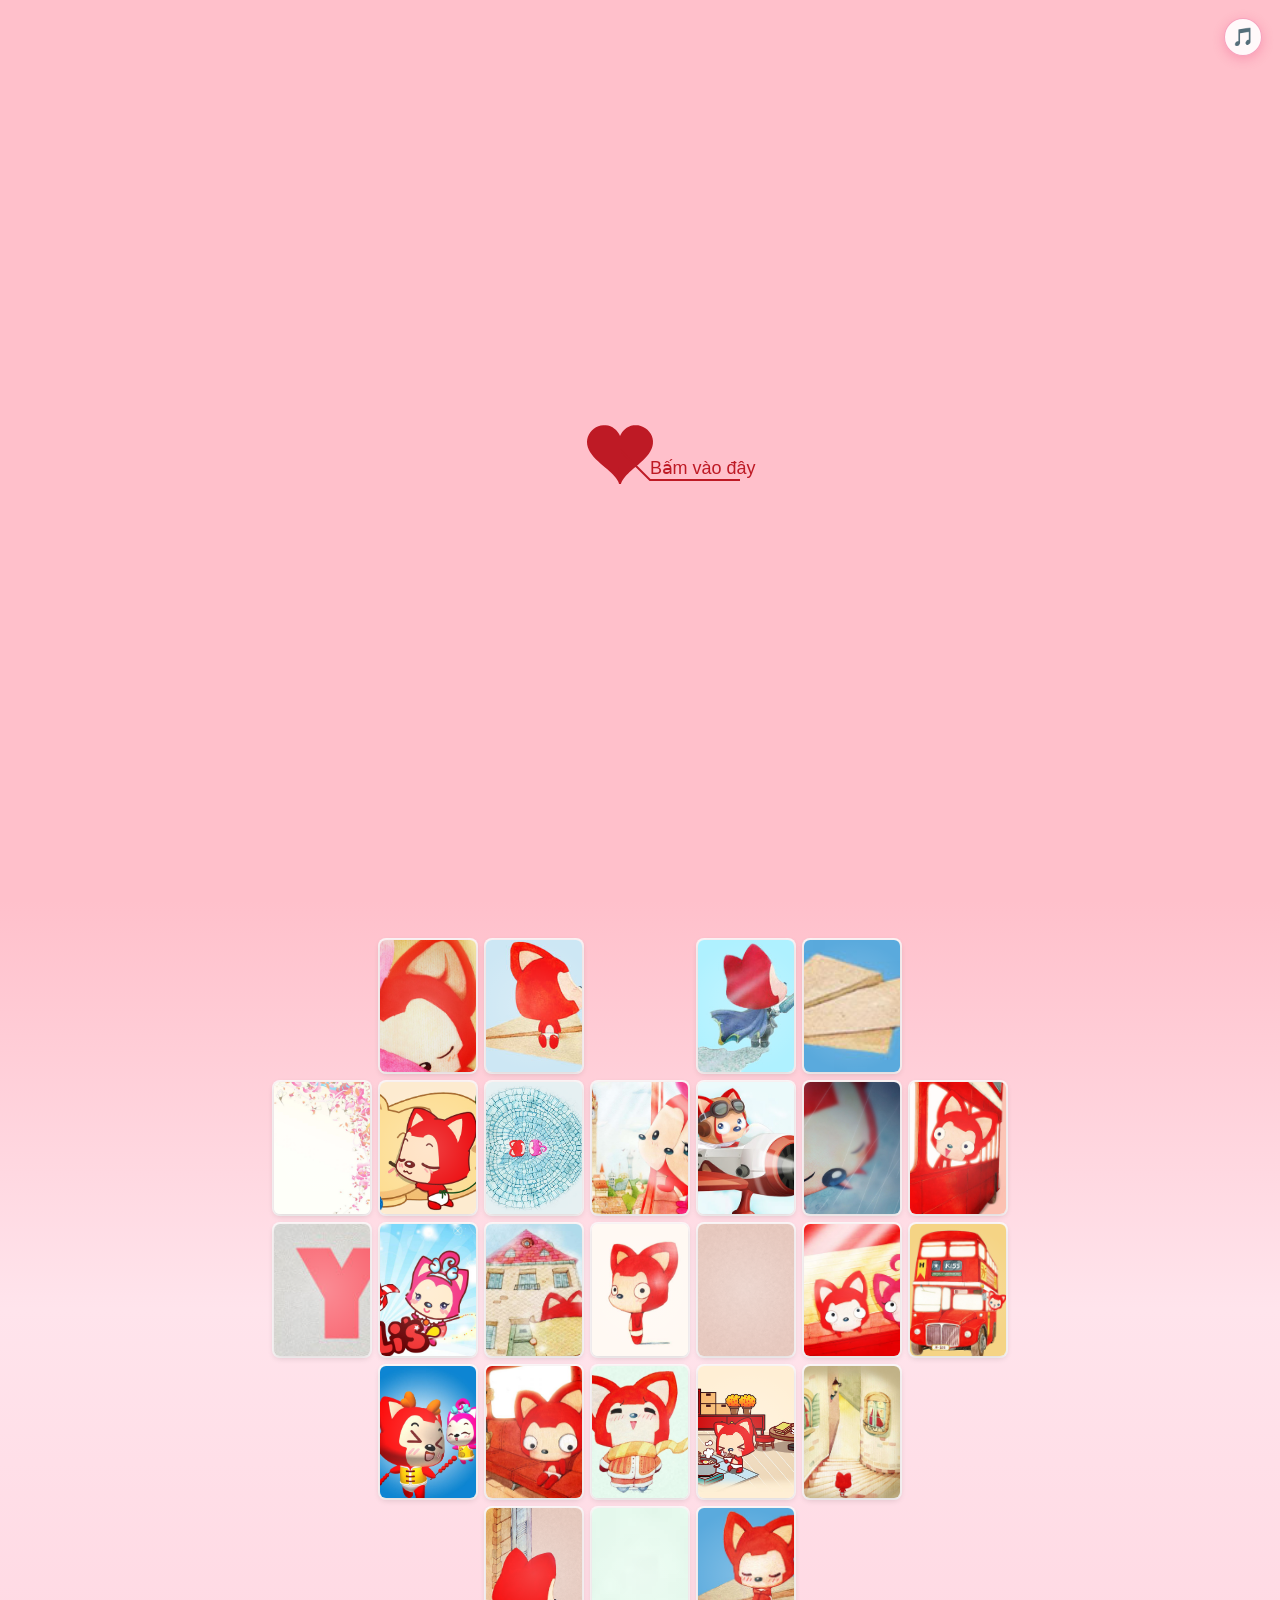
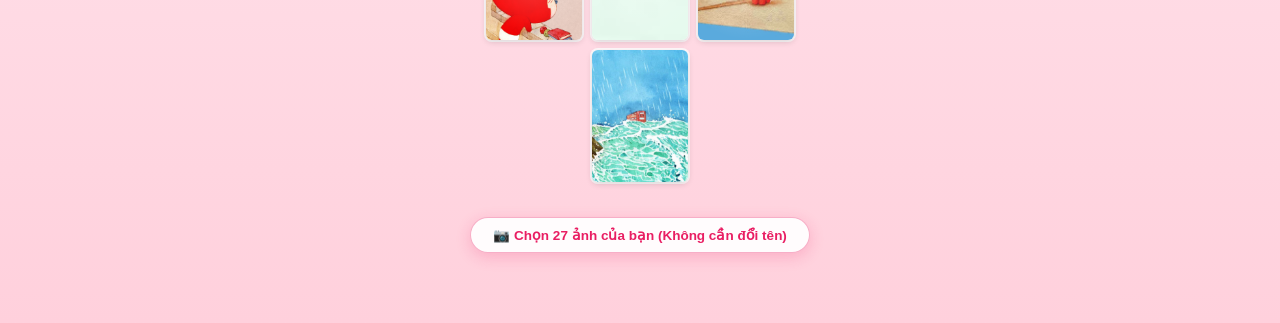
==== Web/003/index.html @ 0635eec7 "Website Tình Yêu & Kỷ Niệm ❤️" ====
<!DOCTYPE html>
<html>

<head>
    <meta http-equiv="Content-Type" content="text/html; charset=UTF-8">
    <title>Bức Thư Tình</title>
    <link rel="icon" type="image/x-icon" href="https://i.loli.net/2021/06/03/lFg2V4WUcmkB98G.png">
    <meta name="language" content="vi">
    <meta name="title" content="Bức Thư Tình">
    <meta name="describe" content="Một bức thư tình ngọt ngào gửi gắm đến người con gái anh yêu">
    <meta name="viewport"
        content="width=device-width, initial-scale=1.0, maximum-scale=1.0, user-scalable=no, viewport-fit=cover">
    <meta name="apple-mobile-web-app-capable" content="yes">
    <meta name="apple-mobile-web-app-status-bar-style" content="black-translucent">
    <meta name="theme-color" content="#ffc0cb">
    <link type="text/css" rel="stylesheet" href="./Love_files/default.css">
    <script type="text/javascript" src="./Love_files/jquery.min.js"></script>
    <script type="text/javascript" src="./Love_files/jscex.min.js"></script>
    <script type="text/javascript" src="./Love_files/jscex-parser.js"></script>
    <script type="text/javascript" src="./Love_files/jscex-jit.js"></script>
    <script type="text/javascript" src="./Love_files/jscex-builderbase.min.js"></script>
    <script type="text/javascript" src="./Love_files/jscex-async.min.js"></script>
    <script type="text/javascript" src="./Love_files/jscex-async-powerpack.min.js"></script>
    <script type="text/javascript" src="./Love_files/functions.js" charset="utf-8"></script>
    <script type="text/javascript" src="./Love_files/love.js" charset="utf-8"></script>

</head>

<body>
    <!-- NÚT BẬT / TẮT NHẠC NỔI GÓC PHẢI -->
    <div id="music-btn" class="music-btn" title="Bật / Tắt Nhạc">
        <span class="music-icon">🎵</span>
    </div>

    <div id="main">
        <div id="error">Trình duyệt của bạn hiện không hỗ trợ hiệu ứng này, vui lòng sử dụng <a
                href="https://www.google.com/chrome/">Google Chrome</a> hoặc <a
                href="https://www.mozilla.org/firefox/">Firefox</a> nhé!</div>
        <div id="tree-container">
            <!-- PHẦN 1: BẦU TRỜI - THƯ TÌNH TỰ ĐỘNG GÕ MÁY CHỮ -->
            <div id="text">
                <div id="code">
                    <span class="say poem-title">Gửi Em, Người Anh Yêu ❤️</span><br><br>
                    <span class="say">Chẳng cần cả thế giới bao la,</span><br>
                    <span class="say">Chỉ cần một góc nhỏ có nụ cười của em.</span><br>
                    <span class="say">Nguyện cùng em đi qua năm tháng,</span><br>
                    <span class="say">Yêu em trọn vẹn đến mai sau...</span>
                </div>
            </div>

            <!-- PHẦN 2: Ở GIỮA - CÂY HOA TÌNH YÊU TRÁI TIM -->
            <div id="wrap-scaler">
                <div id="wrap">
                    <canvas id="canvas" width="1100" height="680"></canvas>
                </div>
            </div>

            <!-- PHẦN 3: DƯỚI GỐC CÂY - ĐỒNG HỒ ĐẾM NGÀY BÊN NHAU -->
            <div id="clock-box">
                <div class="clock-title"><span class="names">Anh</span> và <span class="names">Em</span> đã bên nhau
                    được ❤️</div>
                <div id="clock"></div>
            </div>

            <!-- GỢI Ý VUỐT XUỐNG KHI XEM XONG MÀN 1 -->
            <div id="scroll-hint" class="scroll-hint"
                onclick="document.getElementById('heart-gallery-section').scrollIntoView({ behavior: 'smooth' })">
                <div class="scroll-hint-text">Vuốt xuống để xem tiếp ❤️</div>
                <div class="scroll-hint-arrow">⌄</div>
            </div>
        </div>

    </div>

    <!-- PHẦN TRÁI TIM GHÉP TỪ 55 ẢNH KỶ NIỆM (KHÔNG CHIẾU SLIDE) -->
    <div id="heart-gallery-section">
        <div class="heart-grid-wrapper">
            <!-- Cột 1 (2 ảnh) -->
            <div class="heart-col heart-col-1">
                <div class="heart-card" data-idx="1" title="Khoảnh khắc 1">
                    <img src="my_photos/14915.jpg" alt="Ảnh 1" loading="lazy">
                    <div class="card-glow"></div>
                </div>
                <div class="heart-card" data-idx="2" title="Khoảnh khắc 2">
                    <img src="my_photos/319280.jpg" alt="Ảnh 2" loading="lazy">
                    <div class="card-glow"></div>
                </div>
            </div>

            <!-- Cột 2 (4 ảnh) -->
            <div class="heart-col heart-col-2">
                <div class="heart-card" data-idx="3" title="Khoảnh khắc 3">
                    <img src="my_photos/iali0.jpg" alt="Ảnh 3" loading="lazy">
                    <div class="card-glow"></div>
                </div>
                <div class="heart-card" data-idx="4" title="Khoảnh khắc 4">
                    <img src="my_photos/iali10.gif" alt="Ảnh 4" loading="lazy">
                    <div class="card-glow"></div>
                </div>
                <div class="heart-card" data-idx="5" title="Khoảnh khắc 5">
                    <img src="my_photos/iali11.jpg" alt="Ảnh 5" loading="lazy">
                    <div class="card-glow"></div>
                </div>
                <div class="heart-card" data-idx="6" title="Khoảnh khắc 6">
                    <img src="my_photos/iali12.jpg" alt="Ảnh 6" loading="lazy">
                    <div class="card-glow"></div>
                </div>
            </div>

            <!-- Cột 3 (5 ảnh) -->
            <div class="heart-col heart-col-3">
                <div class="heart-card" data-idx="7" title="Khoảnh khắc 7">
                    <img src="my_photos/iali14.jpg" alt="Ảnh 7" loading="lazy">
                    <div class="card-glow"></div>
                </div>
                <div class="heart-card" data-idx="8" title="Khoảnh khắc 8">
                    <img src="my_photos/iali16.jpg" alt="Ảnh 8" loading="lazy">
                    <div class="card-glow"></div>
                </div>
                <div class="heart-card" data-idx="9" title="Khoảnh khắc 9">
                    <img src="my_photos/iali18.jpg" alt="Ảnh 9" loading="lazy">
                    <div class="card-glow"></div>
                </div>
                <div class="heart-card" data-idx="10" title="Khoảnh khắc 10">
                    <img src="my_photos/iali19.jpg" alt="Ảnh 10" loading="lazy">
                    <div class="card-glow"></div>
                </div>
                <div class="heart-card" data-idx="11" title="Khoảnh khắc 11">
                    <img src="my_photos/iali2.jpg" alt="Ảnh 11" loading="lazy">
                    <div class="card-glow"></div>
                </div>
            </div>

            <!-- Cột 4 (5 ảnh - Trục chính giữa) -->
            <div class="heart-col heart-col-4">
                <div class="heart-card" data-idx="12" title="Khoảnh khắc 12">
                    <img src="my_photos/iali20.jpg" alt="Ảnh 12" loading="lazy">
                    <div class="card-glow"></div>
                </div>
                <div class="heart-card" data-idx="13" title="Khoảnh khắc 13">
                    <img src="my_photos/iali21.jpg" alt="Ảnh 13" loading="lazy">
                    <div class="card-glow"></div>
                </div>
                <div class="heart-card" data-idx="14" title="Khoảnh khắc 14">
                    <img src="my_photos/iali22.jpg" alt="Ảnh 14" loading="lazy">
                    <div class="card-glow"></div>
                </div>
                <div class="heart-card" data-idx="15" title="Khoảnh khắc 15">
                    <img src="my_photos/iali22_bg.jpg" alt="Ảnh 15" loading="lazy">
                    <div class="card-glow"></div>
                </div>
                <div class="heart-card" data-idx="16" title="Khoảnh khắc 16">
                    <img src="my_photos/iali24.jpg" alt="Ảnh 16" loading="lazy">
                    <div class="card-glow"></div>
                </div>
            </div>

            <!-- Cột 5 (5 ảnh) -->
            <div class="heart-col heart-col-5">
                <div class="heart-card" data-idx="17" title="Khoảnh khắc 17">
                    <img src="my_photos/iali25.jpg" alt="Ảnh 17" loading="lazy">
                    <div class="card-glow"></div>
                </div>
                <div class="heart-card" data-idx="18" title="Khoảnh khắc 18">
                    <img src="my_photos/iali29.jpg" alt="Ảnh 18" loading="lazy">
                    <div class="card-glow"></div>
                </div>
                <div class="heart-card" data-idx="19" title="Khoảnh khắc 19">
                    <img src="my_photos/iali2_bg.jpg" alt="Ảnh 19" loading="lazy">
                    <div class="card-glow"></div>
                </div>
                <div class="heart-card" data-idx="20" title="Khoảnh khắc 20">
                    <img src="my_photos/iali3.jpg" alt="Ảnh 20" loading="lazy">
                    <div class="card-glow"></div>
                </div>
                <div class="heart-card" data-idx="21" title="Khoảnh khắc 21">
                    <img src="my_photos/iali30_1.jpg" alt="Ảnh 21" loading="lazy">
                    <div class="card-glow"></div>
                </div>
            </div>

            <!-- Cột 6 (4 ảnh) -->
            <div class="heart-col heart-col-6">
                <div class="heart-card" data-idx="22" title="Khoảnh khắc 22">
                    <img src="my_photos/iali30_2.jpg" alt="Ảnh 22" loading="lazy">
                    <div class="card-glow"></div>
                </div>
                <div class="heart-card" data-idx="23" title="Khoảnh khắc 23">
                    <img src="my_photos/iali31.jpg" alt="Ảnh 23" loading="lazy">
                    <div class="card-glow"></div>
                </div>
                <div class="heart-card" data-idx="24" title="Khoảnh khắc 24">
                    <img src="my_photos/iali32.jpg" alt="Ảnh 24" loading="lazy">
                    <div class="card-glow"></div>
                </div>
                <div class="heart-card" data-idx="25" title="Khoảnh khắc 25">
                    <img src="my_photos/iali35.jpg" alt="Ảnh 25" loading="lazy">
                    <div class="card-glow"></div>
                </div>
            </div>

            <!-- Cột 7 (2 ảnh) -->
            <div class="heart-col heart-col-7">
                <div class="heart-card" data-idx="26" title="Khoảnh khắc 26">
                    <img src="my_photos/iali37.jpg" alt="Ảnh 26" loading="lazy">
                    <div class="card-glow"></div>
                </div>
                <div class="heart-card" data-idx="27" title="Khoảnh khắc 27">
                    <img src="my_photos/iali4.jpg" alt="Ảnh 27" loading="lazy">
                    <div class="card-glow"></div>
                </div>
            </div>
        </div>

        <!-- NÚT CHỌN NHANH 27 ẢNH TỪ MÁY -->
        <div class="gallery-tools">
            <label class="btn-upload-photos" for="photo-upload-input" title="Chọn cùng lúc 27 ảnh bất kỳ từ máy của bạn">
                📷 Chọn 27 ảnh của bạn (Không cần đổi tên)
            </label>
            <input type="file" id="photo-upload-input" multiple accept="image/*" style="display:none;">
        </div>
    </div>

    <!-- LIGHTBOX PHÓNG TO ẢNH -->
    <div id="photo-lightbox">
        <span id="lightbox-close">&times;</span>
        <img id="lightbox-img" src="" alt="Ảnh phóng to">
        <div id="lightbox-caption"></div>
    </div>

    <audio preload="auto" autoplay="" id="media" src="love.mp3" autoplay preload loop="loop"></audio>

    <script type="text/javascript" src="./Love_files/tree-app.js" charset="utf-8"></script>
    <script type="text/javascript" src="./Love_files/gallery.js" charset="utf-8"></script>
</body>

</html>
---- Web/003/Love_files/default.css ----
/* =========================================================
   STYLE CHUẨN CHO WEB CÂY TÌNH YÊU & TRÁI TIM 55 ẢNH KỶ NIỆM
   Tối ưu hoàn hảo cho Desktop và iPhone 16 Plus (Mobile)
   ========================================================= */

* {
    box-sizing: border-box;
    margin: 0;
    padding: 0;
}

:root {
    --card-w: 96px;
    --card-h: 132px;
    --card-gap: 10px;
    --tree-scale: 1;
}

html, body {
    width: 100%;
    min-height: 100%;
    background: #ffc0cb;
    font-size: 16px;
    font-family: -apple-system, BlinkMacSystemFont, 'Segoe UI', Roboto, Helvetica, Arial, sans-serif;
    color: #000;
    overflow-x: hidden;
    scroll-behavior: smooth;
    -webkit-tap-highlight-color: transparent;
}

a {
    color: #000;
    font-size: 14px;
}

#main {
    width: 100%;
    overflow-x: hidden;
}

#error {
    margin: 40px auto;
    text-align: center;
    display: none;
    padding: 10px;
    font-size: 16px;
}

.hand {
    cursor: pointer;
}

.say {
    margin-left: 5px;
}

.space {
    margin-right: 80px;
}

/* Con trỏ máy đánh chữ */
.typewriter-cursor {
    display: inline-block;
    color: #e91e63;
    font-weight: bold;
    animation: blinkCursor 0.8s infinite;
}

@keyframes blinkCursor {
    0%, 100% { opacity: 1; }
    50% { opacity: 0; }
}

/* =========================================================
   NÚT BẬT / TẮT NHẠC NỔI (FLOATING MUSIC DISC)
   ========================================================= */
.music-btn {
    position: fixed;
    top: max(env(safe-area-inset-top), 18px);
    right: 18px;
    width: 38px;
    height: 38px;
    background: rgba(255, 255, 255, 0.9);
    border: 1.5px solid rgba(233, 30, 99, 0.4);
    border-radius: 50%;
    display: flex;
    justify-content: center;
    align-items: center;
    z-index: 99999;
    cursor: pointer;
    box-shadow: 0 3px 12px rgba(233, 30, 99, 0.25);
    user-select: none;
    -webkit-user-select: none;
    transition: transform 0.2s ease;
}

.music-btn:active {
    transform: scale(0.92);
}

.music-icon {
    font-size: 18px;
    line-height: 1;
}

.music-btn.playing .music-icon {
    animation: spinDisc 4s linear infinite;
}

@keyframes spinDisc {
    from { transform: rotate(0deg); }
    to { transform: rotate(360deg); }
}

/* =========================================================
   MÀN 1: MÁY TÍNH / DESKTOP (Mặc định)
   ========================================================= */
#tree-container {
    width: 100%;
    height: 100vh;
    min-height: 600px;
    position: relative;
    overflow: hidden;
    display: flex;
    justify-content: center;
    align-items: center;
    background: #ffc0cb;
}

#wrap-scaler {
    width: calc(1100px * var(--tree-scale, 1));
    height: calc(680px * var(--tree-scale, 1));
    position: relative;
    flex-shrink: 0;
    display: flex;
    justify-content: center;
    align-items: center;
}

#wrap {
    position: absolute;
    left: 0;
    top: 0;
    width: 1100px;
    height: 680px;
    transform: scale(var(--tree-scale, 1));
    transform-origin: top left;
}

#canvas {
    display: block;
    width: 1100px;
    height: 680px;
}

#text {
    position: absolute;
    left: calc(50% - 510px);
    top: calc(50% - 240px);
    width: 440px;
    height: 380px;
    z-index: 10;
    text-align: left;
}

#code {
    display: none;
    font-size: 16px;
    line-height: 1.6;
    color: #333;
    text-shadow: 0 1px 2px rgba(255, 255, 255, 0.8);
}

#code .poem-title {
    font-size: 20px;
    font-weight: bold;
    color: #c2185b;
    margin-bottom: 12px;
    display: inline-block;
}

#clock-box {
    position: absolute;
    left: calc(50% - 510px);
    top: calc(50% + 190px);
    font-size: 24px;
    display: none;
    z-index: 10;
    color: #333;
    text-align: left;
}

#clock-box .names {
    font-weight: bold;
    color: #d81b60;
}

#clock-box .clock-title {
    font-size: 22px;
    font-weight: 600;
    color: #333;
    margin-bottom: 5px;
}

#clock {
    margin-top: 5px;
}

#clock .digit {
    font-size: 52px;
    font-weight: bold;
    color: #c2185b;
}

/* Nút gợi ý vuốt xuống ở cuối màn 1 */
.scroll-hint {
    position: absolute;
    bottom: 20px;
    left: 0;
    width: 100%;
    text-align: center;
    cursor: pointer;
    z-index: 20;
    display: none;
    animation: hintBounce 2s infinite;
}

.scroll-hint-text {
    display: inline-block;
    background: rgba(255, 255, 255, 0.92);
    color: #e91e63;
    padding: 8px 18px;
    border-radius: 20px;
    font-size: 13px;
    font-weight: 600;
    box-shadow: 0 3px 10px rgba(233, 30, 99, 0.2);
}

.scroll-hint-arrow {
    color: #e91e63;
    font-size: 20px;
    line-height: 1;
    margin-top: 2px;
}

@keyframes hintBounce {
    0%, 20%, 50%, 80%, 100% { transform: translateY(0); }
    40% { transform: translateY(-7px); }
    60% { transform: translateY(-3px); }
}

/* =========================================================
   MÀN 2: TRÁI TIM GHÉP 55 ẢNH KỶ NIỆM (FULL SCREEN KHI LƯỚT XUỐNG)
   ========================================================= */
#heart-gallery-section {
    width: 100%;
    min-height: 100vh;
    min-height: 100dvh;
    box-sizing: border-box;
    display: flex;
    flex-direction: column;
    justify-content: center;
    align-items: center;
    background: linear-gradient(180deg, #ffc0cb 0%, #ffe4ec 40%, #ffd0dc 100%);
    position: relative;
    z-index: 10;
    padding: 30px 0 50px;
    overflow-x: hidden;
}

.heart-grid-wrapper {
    display: flex;
    justify-content: center;
    align-items: flex-start;
    gap: var(--card-gap);
    margin: 0 auto;
    padding: 10px 0;
    box-sizing: border-box;
    width: 100%;
    max-width: 100vw;
}

.heart-col {
    display: flex;
    flex-direction: column;
    gap: var(--card-gap);
}

/* Các khoảng cách tạo dáng cong hình trái tim 7 cột chuẩn tuyệt đối */
.heart-col-1 { margin-top: calc(var(--card-h) + var(--card-gap)); }
.heart-col-2 { margin-top: 0; }
.heart-col-3 { margin-top: 0; }
.heart-col-4 { margin-top: calc(var(--card-h) + var(--card-gap)); }
.heart-col-5 { margin-top: 0; }
.heart-col-6 { margin-top: 0; }
.heart-col-7 { margin-top: calc(var(--card-h) + var(--card-gap)); }

.heart-card {
    width: var(--card-w);
    height: var(--card-h);
    border-radius: 6px;
    overflow: hidden;
    position: relative;
    box-shadow: 0 2px 6px rgba(0, 0, 0, 0.15), 0 0 0 2px rgba(255, 255, 255, 0.85);
    cursor: pointer;
    transition: transform 0.35s cubic-bezier(0.175, 0.885, 0.32, 1.275), box-shadow 0.35s ease;
    background: #fff;
    -webkit-touch-callout: none;
}

.heart-card img {
    width: 100%;
    height: 100%;
    object-fit: cover;
    object-position: center;
    display: block;
    transition: transform 0.35s ease;
    pointer-events: none;
}

.heart-card:hover, .heart-card:active {
    transform: scale(1.6);
    z-index: 100;
    box-shadow: 0 10px 25px rgba(233, 30, 99, 0.45), 0 0 0 3px #ff4081;
}

.card-glow {
    position: absolute;
    inset: 0;
    background: radial-gradient(circle, rgba(255, 255, 255, 0.25) 0%, transparent 80%);
    pointer-events: none;
}

/* Lightbox Modal */
#photo-lightbox {
    position: fixed;
    inset: 0;
    background: rgba(0, 0, 0, 0.88);
    z-index: 999999;
    display: none;
    justify-content: center;
    align-items: center;
    flex-direction: column;
    padding: 20px;
    backdrop-filter: blur(6px);
    -webkit-backdrop-filter: blur(6px);
}

#photo-lightbox.active {
    display: flex;
}

#lightbox-img {
    max-width: 90vw;
    max-height: 80vh;
    border-radius: 12px;
    box-shadow: 0 15px 40px rgba(0, 0, 0, 0.6), 0 0 0 2px rgba(255, 255, 255, 0.9);
    object-fit: contain;
    animation: zoomModal 0.3s ease;
}

@keyframes zoomModal {
    from { transform: scale(0.85); opacity: 0; }
    to { transform: scale(1); opacity: 1; }
}

#lightbox-close {
    position: absolute;
    top: 20px;
    right: 25px;
    color: #fff;
    font-size: 38px;
    font-weight: bold;
    cursor: pointer;
    line-height: 1;
    padding: 10px;
}

#lightbox-caption {
    color: #fff;
    margin-top: 15px;
    font-size: 15px;
    text-shadow: 0 2px 5px rgba(0,0,0,0.5);
}

/* =========================================================
   TỐI ƯU CÂN ĐỐI TUYỆT ĐỐI CHO IPHONE 16 PLUS (VÀ MOBILE)
   ========================================================= */
@media screen and (max-width: 768px) {
    :root {
        /* Trái tim 27 ảnh 7 cột: mở rộng to đẹp, co giãn mượt mà, căn giữa đối xứng */
        --card-gap: 3.5px;
        --card-w: min(56px, calc((100vw - 24px) / 7));
        --card-h: calc(var(--card-w) * 1.36);
    }

    /* BỐ CỤC DỌC CÂN BẰNG TOÀN DIỆN CHO MÀN 1 */
    #tree-container {
        display: flex;
        flex-direction: column;
        justify-content: space-evenly;
        align-items: center;
        width: 100%;
        height: 100vh;
        height: 100dvh;
        max-height: 100dvh;
        padding-top: max(env(safe-area-inset-top), 25px);
        padding-bottom: max(env(safe-area-inset-bottom), 15px);
        padding-left: 15px;
        padding-right: 15px;
        box-sizing: border-box;
        position: relative;
        overflow: hidden;
        background: #ffc0cb;
    }

    /* 1. TẦNG BẦU TRỜI: Thư tình ngắn gọn, tinh tế, êm ái */
    #text {
        position: relative;
        left: auto;
        top: auto;
        width: 100%;
        max-width: 390px;
        height: auto;
        max-height: 125px;
        overflow: hidden;
        text-align: center;
        margin-top: 5px;
        margin-bottom: 2px;
        z-index: 15;
    }

    #code {
        display: none;
        font-size: 14.5px;
        line-height: 1.55;
        color: #42212b;
        text-shadow: 0 1px 1px rgba(255, 255, 255, 0.85);
    }

    #code .poem-title {
        font-size: 17px;
        font-weight: 700;
        color: #c2185b;
        letter-spacing: 0.5px;
        margin-bottom: 4px;
        display: inline-block;
        text-shadow: 0 1px 2px rgba(255, 255, 255, 0.9);
    }

    /* 2. TẦNG Ở GIỮA: Cây hoa trái tim thanh thoát, cân đối ngay giữa màn hình */
    #wrap-scaler {
        position: relative;
        width: calc(1100px * var(--tree-scale, 0.31));
        height: calc(680px * var(--tree-scale, 0.31));
        display: flex;
        justify-content: center;
        align-items: center;
        margin: 0;
        flex-shrink: 0;
        z-index: 5;
    }

    #wrap {
        position: absolute;
        left: 0;
        top: 0;
        width: 1100px;
        height: 680px;
        transform: scale(var(--tree-scale, 0.31));
        transform-origin: top left;
    }

    #canvas {
        display: block;
        width: 1100px;
        height: 680px;
    }

    /* 3. TẦNG DƯỚI CHÂN CÂY: Đồng hồ đếm ngày hiển thị trọn vẹn, không bao giờ bị cắt mép đáy */
    #clock-box {
        position: relative;
        left: auto;
        top: auto;
        width: 100%;
        max-width: 390px;
        text-align: center;
        margin-top: 0;
        margin-bottom: 48px;
        z-index: 15;
        display: none;
        font-size: 13.5px;
        color: #42212b;
    }

    #clock-box .clock-title {
        font-size: 14.5px;
        font-weight: 600;
        color: #d81b60;
        margin-bottom: 2px;
        text-shadow: 0 1px 1px rgba(255, 255, 255, 0.8);
    }

    #clock {
        margin: 0;
        font-size: 13px;
        color: #42212b;
        font-weight: 500;
    }

    #clock .digit {
        font-size: 23px;
        font-weight: bold;
        color: #c2185b;
        margin: 0 2px;
    }

    /* 4. ĐÁY MÀN HÌNH: Gợi ý vuốt xuống */
    #scroll-hint {
        position: absolute;
        bottom: 10px;
        left: 0;
        width: 100%;
        text-align: center;
        z-index: 20;
    }

    .heart-card {
        border-radius: 4px;
        box-shadow: 0 1px 3px rgba(0, 0, 0, 0.2), 0 0 0 1px rgba(255, 255, 255, 0.9);
    }

    .heart-card:hover, .heart-card:active {
        transform: scale(2.2);
        z-index: 999;
        box-shadow: 0 6px 18px rgba(233, 30, 99, 0.5), 0 0 0 2px #ff4081;
    }
}

/* Nút chọn nhanh ảnh */
.gallery-tools {
    margin-top: 25px;
    margin-bottom: 20px;
    text-align: center;
    z-index: 20;
}

.btn-upload-photos {
    display: inline-block;
    background: rgba(255, 255, 255, 0.92);
    color: #e91e63;
    font-size: 13.5px;
    font-weight: 600;
    padding: 9px 22px;
    border-radius: 25px;
    border: 1.5px solid rgba(233, 30, 99, 0.35);
    box-shadow: 0 4px 15px rgba(233, 30, 99, 0.2);
    cursor: pointer;
    transition: all 0.25s ease;
    user-select: none;
    -webkit-user-select: none;
}

.btn-upload-photos:hover, .btn-upload-photos:active {
    background: #ff4081;
    color: #fff;
    transform: translateY(-2px);
    box-shadow: 0 6px 18px rgba(233, 30, 99, 0.35);
}

/* Thiết bị màn hình siêu nhỏ (dưới 360px) */
@media screen and (max-width: 360px) {
    :root {
        --card-gap: 3px;
        --card-w: 44px;
        --card-h: 60px;
    }

    #code {
        font-size: 13px;
        line-height: 1.5;
    }

    #code .poem-title {
        font-size: 15px;
    }

    #clock .digit {
        font-size: 19px;
    }
}
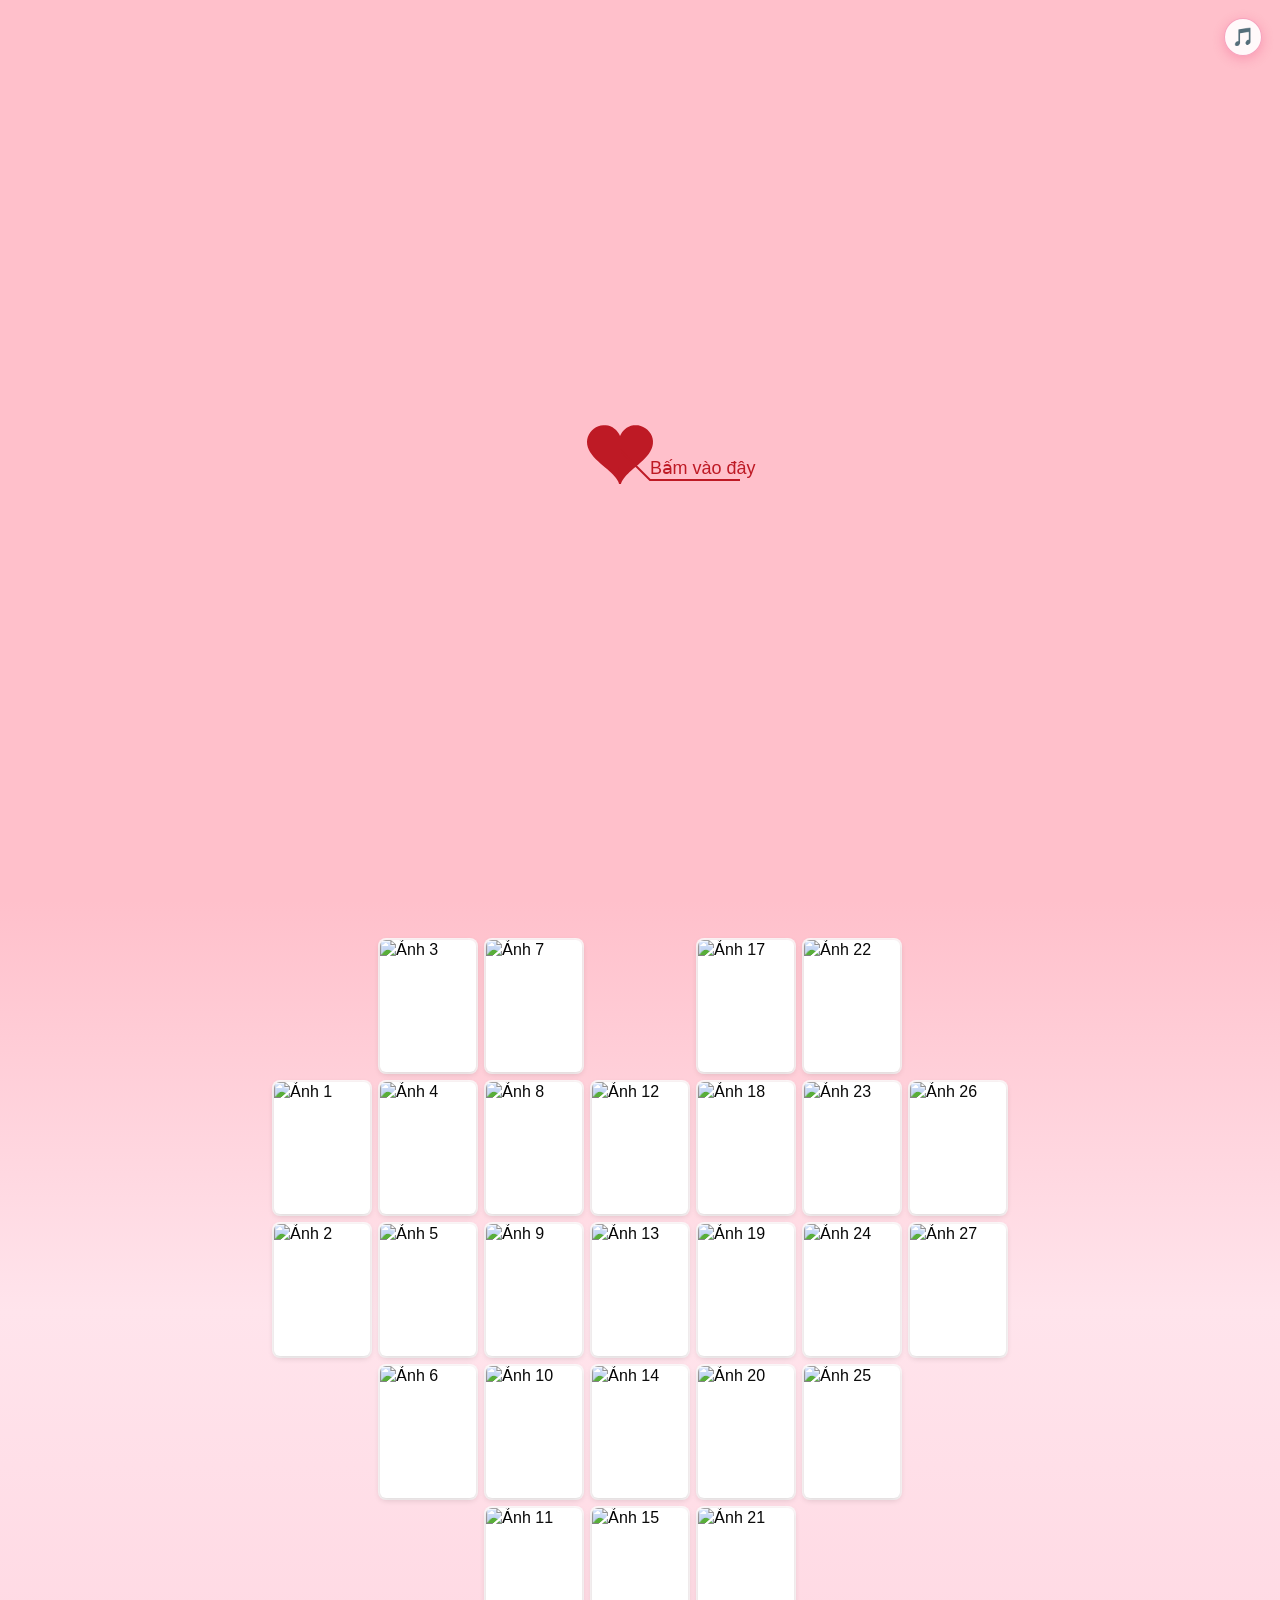
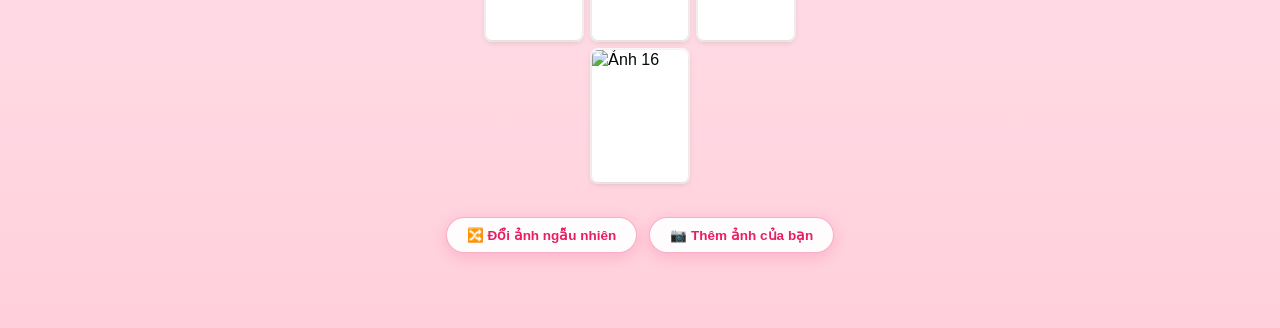
==== commit fb1f7273: "Tính năng ngẫu nhiên hóa album & tự động swap ảnh ❤️" ====
--- a/Web/003/index.html
+++ b/Web/003/index.html
@@ -78,7 +78,7 @@
             <!-- Cột 1 (2 ảnh) -->
             <div class="heart-col heart-col-1">
                 <div class="heart-card" data-idx="1" title="Khoảnh khắc 1">
-                    <img src="my_photos/14915.jpg" alt="Ảnh 1" loading="lazy">
+                    <img src="my_photos/iali50_1.jpg" alt="Ảnh 1" loading="lazy">
                     <div class="card-glow"></div>
                 </div>
                 <div class="heart-card" data-idx="2" title="Khoảnh khắc 2">
@@ -90,19 +90,19 @@
             <!-- Cột 2 (4 ảnh) -->
             <div class="heart-col heart-col-2">
                 <div class="heart-card" data-idx="3" title="Khoảnh khắc 3">
-                    <img src="my_photos/iali0.jpg" alt="Ảnh 3" loading="lazy">
+                    <img src="my_photos/iali68.jpg" alt="Ảnh 3" loading="lazy">
                     <div class="card-glow"></div>
                 </div>
                 <div class="heart-card" data-idx="4" title="Khoảnh khắc 4">
-                    <img src="my_photos/iali10.gif" alt="Ảnh 4" loading="lazy">
+                    <img src="my_photos/iali14.jpg" alt="Ảnh 4" loading="lazy">
                     <div class="card-glow"></div>
                 </div>
                 <div class="heart-card" data-idx="5" title="Khoảnh khắc 5">
-                    <img src="my_photos/iali11.jpg" alt="Ảnh 5" loading="lazy">
+                    <img src="my_photos/iali0.jpg" alt="Ảnh 5" loading="lazy">
                     <div class="card-glow"></div>
                 </div>
                 <div class="heart-card" data-idx="6" title="Khoảnh khắc 6">
-                    <img src="my_photos/iali12.jpg" alt="Ảnh 6" loading="lazy">
+                    <img src="my_photos/iali2_bg.jpg" alt="Ảnh 6" loading="lazy">
                     <div class="card-glow"></div>
                 </div>
             </div>
@@ -110,23 +110,23 @@
             <!-- Cột 3 (5 ảnh) -->
             <div class="heart-col heart-col-3">
                 <div class="heart-card" data-idx="7" title="Khoảnh khắc 7">
-                    <img src="my_photos/iali14.jpg" alt="Ảnh 7" loading="lazy">
+                    <img src="my_photos/iali2.jpg" alt="Ảnh 7" loading="lazy">
                     <div class="card-glow"></div>
                 </div>
                 <div class="heart-card" data-idx="8" title="Khoảnh khắc 8">
-                    <img src="my_photos/iali16.jpg" alt="Ảnh 8" loading="lazy">
+                    <img src="my_photos/iali57.jpg" alt="Ảnh 8" loading="lazy">
                     <div class="card-glow"></div>
                 </div>
                 <div class="heart-card" data-idx="9" title="Khoảnh khắc 9">
-                    <img src="my_photos/iali18.jpg" alt="Ảnh 9" loading="lazy">
+                    <img src="my_photos/iali49.jpg" alt="Ảnh 9" loading="lazy">
                     <div class="card-glow"></div>
                 </div>
                 <div class="heart-card" data-idx="10" title="Khoảnh khắc 10">
-                    <img src="my_photos/iali19.jpg" alt="Ảnh 10" loading="lazy">
+                    <img src="my_photos/iali32.jpg" alt="Ảnh 10" loading="lazy">
                     <div class="card-glow"></div>
                 </div>
                 <div class="heart-card" data-idx="11" title="Khoảnh khắc 11">
-                    <img src="my_photos/iali2.jpg" alt="Ảnh 11" loading="lazy">
+                    <img src="my_photos/iali62.jpg" alt="Ảnh 11" loading="lazy">
                     <div class="card-glow"></div>
                 </div>
             </div>
@@ -134,23 +134,23 @@
             <!-- Cột 4 (5 ảnh - Trục chính giữa) -->
             <div class="heart-col heart-col-4">
                 <div class="heart-card" data-idx="12" title="Khoảnh khắc 12">
-                    <img src="my_photos/iali20.jpg" alt="Ảnh 12" loading="lazy">
+                    <img src="my_photos/iali29.jpg" alt="Ảnh 12" loading="lazy">
                     <div class="card-glow"></div>
                 </div>
                 <div class="heart-card" data-idx="13" title="Khoảnh khắc 13">
-                    <img src="my_photos/iali21.jpg" alt="Ảnh 13" loading="lazy">
+                    <img src="my_photos/iali9.jpg" alt="Ảnh 13" loading="lazy">
                     <div class="card-glow"></div>
                 </div>
                 <div class="heart-card" data-idx="14" title="Khoảnh khắc 14">
-                    <img src="my_photos/iali22.jpg" alt="Ảnh 14" loading="lazy">
+                    <img src="my_photos/iali60.jpg" alt="Ảnh 14" loading="lazy">
                     <div class="card-glow"></div>
                 </div>
                 <div class="heart-card" data-idx="15" title="Khoảnh khắc 15">
-                    <img src="my_photos/iali22_bg.jpg" alt="Ảnh 15" loading="lazy">
+                    <img src="my_photos/iali42.jpg" alt="Ảnh 15" loading="lazy">
                     <div class="card-glow"></div>
                 </div>
                 <div class="heart-card" data-idx="16" title="Khoảnh khắc 16">
-                    <img src="my_photos/iali24.jpg" alt="Ảnh 16" loading="lazy">
+                    <img src="my_photos/iali59_bg.jpg" alt="Ảnh 16" loading="lazy">
                     <div class="card-glow"></div>
                 </div>
             </div>
@@ -158,23 +158,23 @@
             <!-- Cột 5 (5 ảnh) -->
             <div class="heart-col heart-col-5">
                 <div class="heart-card" data-idx="17" title="Khoảnh khắc 17">
-                    <img src="my_photos/iali25.jpg" alt="Ảnh 17" loading="lazy">
+                    <img src="my_photos/iali10.gif" alt="Ảnh 17" loading="lazy">
                     <div class="card-glow"></div>
                 </div>
                 <div class="heart-card" data-idx="18" title="Khoảnh khắc 18">
-                    <img src="my_photos/iali29.jpg" alt="Ảnh 18" loading="lazy">
+                    <img src="my_photos/iali37.jpg" alt="Ảnh 18" loading="lazy">
                     <div class="card-glow"></div>
                 </div>
                 <div class="heart-card" data-idx="19" title="Khoảnh khắc 19">
-                    <img src="my_photos/iali2_bg.jpg" alt="Ảnh 19" loading="lazy">
+                    <img src="my_photos/iali65.jpg" alt="Ảnh 19" loading="lazy">
                     <div class="card-glow"></div>
                 </div>
                 <div class="heart-card" data-idx="20" title="Khoảnh khắc 20">
-                    <img src="my_photos/iali3.jpg" alt="Ảnh 20" loading="lazy">
+                    <img src="my_photos/iali22.jpg" alt="Ảnh 20" loading="lazy">
                     <div class="card-glow"></div>
                 </div>
                 <div class="heart-card" data-idx="21" title="Khoảnh khắc 21">
-                    <img src="my_photos/iali30_1.jpg" alt="Ảnh 21" loading="lazy">
+                    <img src="my_photos/iali44.jpg" alt="Ảnh 21" loading="lazy">
                     <div class="card-glow"></div>
                 </div>
             </div>
@@ -186,15 +186,15 @@
                     <div class="card-glow"></div>
                 </div>
                 <div class="heart-card" data-idx="23" title="Khoảnh khắc 23">
-                    <img src="my_photos/iali31.jpg" alt="Ảnh 23" loading="lazy">
+                    <img src="my_photos/iali45.jpg" alt="Ảnh 23" loading="lazy">
                     <div class="card-glow"></div>
                 </div>
                 <div class="heart-card" data-idx="24" title="Khoảnh khắc 24">
-                    <img src="my_photos/iali32.jpg" alt="Ảnh 24" loading="lazy">
+                    <img src="my_photos/iali24.jpg" alt="Ảnh 24" loading="lazy">
                     <div class="card-glow"></div>
                 </div>
                 <div class="heart-card" data-idx="25" title="Khoảnh khắc 25">
-                    <img src="my_photos/iali35.jpg" alt="Ảnh 25" loading="lazy">
+                    <img src="my_photos/iali6.jpg" alt="Ảnh 25" loading="lazy">
                     <div class="card-glow"></div>
                 </div>
             </div>
@@ -202,20 +202,23 @@
             <!-- Cột 7 (2 ảnh) -->
             <div class="heart-col heart-col-7">
                 <div class="heart-card" data-idx="26" title="Khoảnh khắc 26">
-                    <img src="my_photos/iali37.jpg" alt="Ảnh 26" loading="lazy">
+                    <img src="my_photos/iali25.jpg" alt="Ảnh 26" loading="lazy">
                     <div class="card-glow"></div>
                 </div>
                 <div class="heart-card" data-idx="27" title="Khoảnh khắc 27">
-                    <img src="my_photos/iali4.jpg" alt="Ảnh 27" loading="lazy">
+                    <img src="my_photos/iali58.jpg" alt="Ảnh 27" loading="lazy">
                     <div class="card-glow"></div>
                 </div>
             </div>
         </div>
 
-        <!-- NÚT CHỌN NHANH 27 ẢNH TỪ MÁY -->
+        <!-- THANH CÔNG CỤ: ĐỔI ẢNH NGẪU NHIÊN & CHỌN ẢNH -->
         <div class="gallery-tools">
-            <label class="btn-upload-photos" for="photo-upload-input" title="Chọn cùng lúc 27 ảnh bất kỳ từ máy của bạn">
-                📷 Chọn 27 ảnh của bạn (Không cần đổi tên)
+            <button id="btn-shuffle-photos" class="btn-tool" type="button" title="Đổi ngẫu nhiên 27 ảnh khác từ album">
+                🔀 Đổi ảnh ngẫu nhiên
+            </button>
+            <label class="btn-tool" for="photo-upload-input" title="Chọn cùng lúc nhiều ảnh từ máy của bạn (Không cần đổi tên)">
+                📷 Thêm ảnh của bạn
             </label>
             <input type="file" id="photo-upload-input" multiple accept="image/*" style="display:none;">
         </div>
@@ -230,6 +233,7 @@
 
     <audio preload="auto" autoplay="" id="media" src="love.mp3" autoplay preload loop="loop"></audio>
 
+    <script type="text/javascript" src="./photos-manifest.js"></script>
     <script type="text/javascript" src="./Love_files/tree-app.js" charset="utf-8"></script>
     <script type="text/javascript" src="./Love_files/gallery.js" charset="utf-8"></script>
 </body>
--- a/Web/003/Love_files/default.css
+++ b/Web/003/Love_files/default.css
@@ -537,30 +537,48 @@
     }
 }
 
-/* Nút chọn nhanh ảnh */
+/* Animation đổi ảnh lật 3D nhẹ nhàng */
+.card-swap-anim {
+    transform: scale(0.85) rotateY(90deg);
+    opacity: 0.15;
+    transition: transform 0.28s ease, opacity 0.28s ease;
+}
+
+/* Thanh công cụ album ảnh */
 .gallery-tools {
     margin-top: 25px;
-    margin-bottom: 20px;
+    margin-bottom: 25px;
     text-align: center;
     z-index: 20;
-}
-
-.btn-upload-photos {
-    display: inline-block;
+    display: flex;
+    justify-content: center;
+    align-items: center;
+    gap: 12px;
+    flex-wrap: wrap;
+    padding: 0 10px;
+}
+
+.btn-tool, .btn-upload-photos {
+    display: inline-flex;
+    align-items: center;
+    justify-content: center;
     background: rgba(255, 255, 255, 0.92);
     color: #e91e63;
     font-size: 13.5px;
     font-weight: 600;
-    padding: 9px 22px;
+    padding: 9px 20px;
     border-radius: 25px;
     border: 1.5px solid rgba(233, 30, 99, 0.35);
-    box-shadow: 0 4px 15px rgba(233, 30, 99, 0.2);
+    box-shadow: 0 4px 15px rgba(233, 30, 99, 0.18);
     cursor: pointer;
-    transition: all 0.25s ease;
+    transition: all 0.25s cubic-bezier(0.175, 0.885, 0.32, 1.275);
     user-select: none;
     -webkit-user-select: none;
-}
-
+    outline: none;
+    font-family: inherit;
+}
+
+.btn-tool:hover, .btn-tool:active,
 .btn-upload-photos:hover, .btn-upload-photos:active {
     background: #ff4081;
     color: #fff;
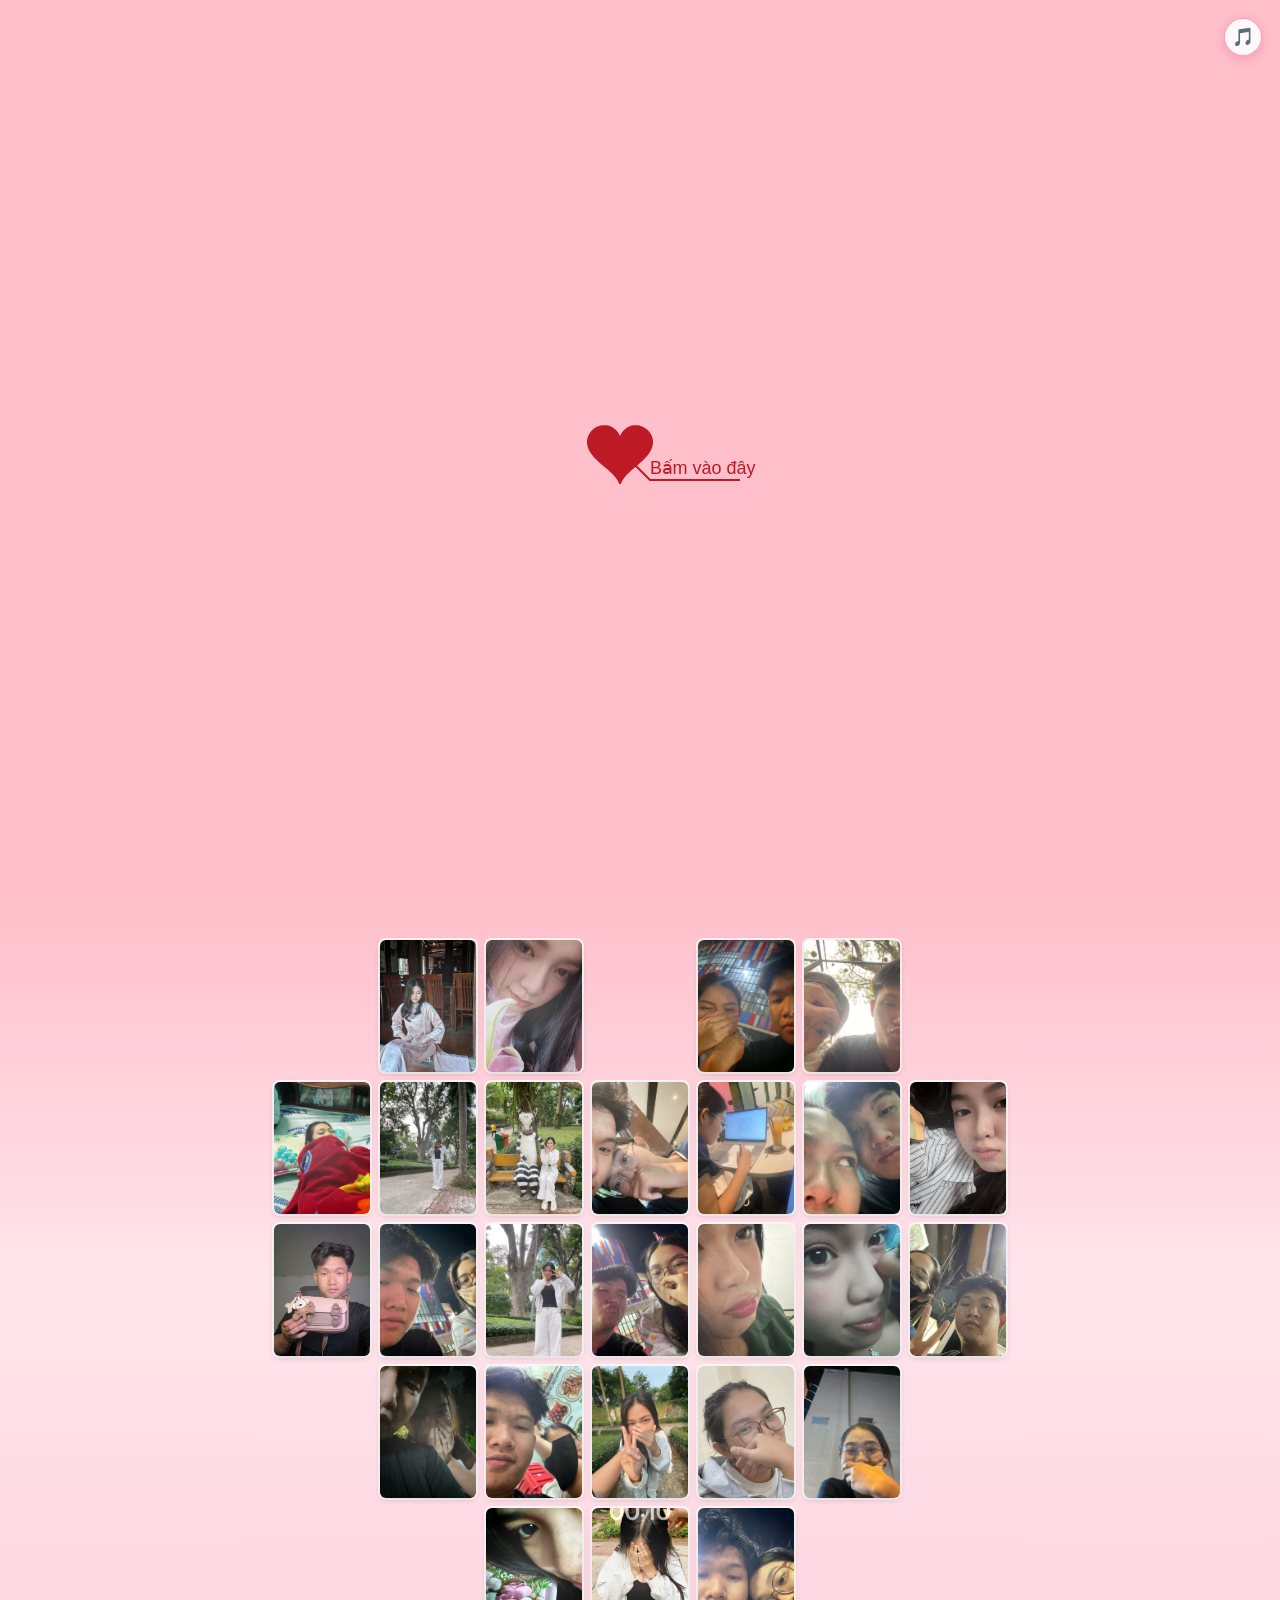
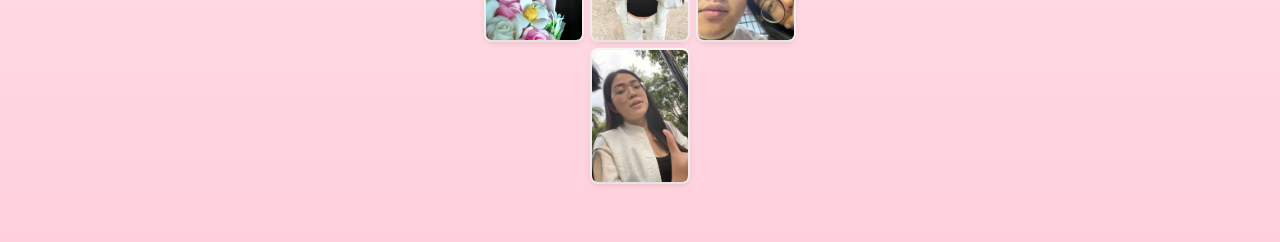
==== commit c4f44cf3: "Đồng bộ ảnh thực tế từ my_photos, chỉnh đồng hồ 369 ngày và tối giản giao diện" ====
--- a/Web/003/index.html
+++ b/Web/003/index.html
@@ -78,11 +78,11 @@
             <!-- Cột 1 (2 ảnh) -->
             <div class="heart-col heart-col-1">
                 <div class="heart-card" data-idx="1" title="Khoảnh khắc 1">
-                    <img src="my_photos/iali50_1.jpg" alt="Ảnh 1" loading="lazy">
+                    <img src="my_photos/566f4168e1aa61f438bb39.jpg" alt="Ảnh 1" loading="lazy">
                     <div class="card-glow"></div>
                 </div>
                 <div class="heart-card" data-idx="2" title="Khoảnh khắc 2">
-                    <img src="my_photos/319280.jpg" alt="Ảnh 2" loading="lazy">
+                    <img src="my_photos/f0f4377396b116ef4fa022.jpg" alt="Ảnh 2" loading="lazy">
                     <div class="card-glow"></div>
                 </div>
             </div>
@@ -90,19 +90,19 @@
             <!-- Cột 2 (4 ảnh) -->
             <div class="heart-col heart-col-2">
                 <div class="heart-card" data-idx="3" title="Khoảnh khắc 3">
-                    <img src="my_photos/iali68.jpg" alt="Ảnh 3" loading="lazy">
+                    <img src="my_photos/d1b009ada96f2931707e40.jpg" alt="Ảnh 3" loading="lazy">
                     <div class="card-glow"></div>
                 </div>
                 <div class="heart-card" data-idx="4" title="Khoảnh khắc 4">
-                    <img src="my_photos/iali14.jpg" alt="Ảnh 4" loading="lazy">
+                    <img src="my_photos/8d2ade1c7edefe80a7cf36.jpg" alt="Ảnh 4" loading="lazy">
                     <div class="card-glow"></div>
                 </div>
                 <div class="heart-card" data-idx="5" title="Khoảnh khắc 5">
-                    <img src="my_photos/iali0.jpg" alt="Ảnh 5" loading="lazy">
+                    <img src="my_photos/3e31a48a05488516dc5921.jpg" alt="Ảnh 5" loading="lazy">
                     <div class="card-glow"></div>
                 </div>
                 <div class="heart-card" data-idx="6" title="Khoảnh khắc 6">
-                    <img src="my_photos/iali2_bg.jpg" alt="Ảnh 6" loading="lazy">
+                    <img src="my_photos/d80471e7d025507b093413.jpg" alt="Ảnh 6" loading="lazy">
                     <div class="card-glow"></div>
                 </div>
             </div>
@@ -110,23 +110,23 @@
             <!-- Cột 3 (5 ảnh) -->
             <div class="heart-col heart-col-3">
                 <div class="heart-card" data-idx="7" title="Khoảnh khắc 7">
-                    <img src="my_photos/iali2.jpg" alt="Ảnh 7" loading="lazy">
+                    <img src="my_photos/04067db1db735b2d02626.jpg" alt="Ảnh 7" loading="lazy">
                     <div class="card-glow"></div>
                 </div>
                 <div class="heart-card" data-idx="8" title="Khoảnh khắc 8">
-                    <img src="my_photos/iali57.jpg" alt="Ảnh 8" loading="lazy">
+                    <img src="my_photos/eab5cf1369d1e98fb0c04.jpg" alt="Ảnh 8" loading="lazy">
                     <div class="card-glow"></div>
                 </div>
                 <div class="heart-card" data-idx="9" title="Khoảnh khắc 9">
-                    <img src="my_photos/iali49.jpg" alt="Ảnh 9" loading="lazy">
+                    <img src="my_photos/dd72529ef35c73022a4d12.jpg" alt="Ảnh 9" loading="lazy">
                     <div class="card-glow"></div>
                 </div>
                 <div class="heart-card" data-idx="10" title="Khoảnh khắc 10">
-                    <img src="my_photos/iali32.jpg" alt="Ảnh 10" loading="lazy">
+                    <img src="my_photos/7d976b02cac04a9e13d125.jpg" alt="Ảnh 10" loading="lazy">
                     <div class="card-glow"></div>
                 </div>
                 <div class="heart-card" data-idx="11" title="Khoảnh khắc 11">
-                    <img src="my_photos/iali62.jpg" alt="Ảnh 11" loading="lazy">
+                    <img src="my_photos/d1d452d8f21a72442b0b37.jpg" alt="Ảnh 11" loading="lazy">
                     <div class="card-glow"></div>
                 </div>
             </div>
@@ -134,23 +134,23 @@
             <!-- Cột 4 (5 ảnh - Trục chính giữa) -->
             <div class="heart-col heart-col-4">
                 <div class="heart-card" data-idx="12" title="Khoảnh khắc 12">
-                    <img src="my_photos/iali29.jpg" alt="Ảnh 12" loading="lazy">
+                    <img src="my_photos/e518ff575f95dfcb868431.jpg" alt="Ảnh 12" loading="lazy">
                     <div class="card-glow"></div>
                 </div>
                 <div class="heart-card" data-idx="13" title="Khoảnh khắc 13">
-                    <img src="my_photos/iali9.jpg" alt="Ảnh 13" loading="lazy">
+                    <img src="my_photos/bf00661dc0df408119ce1.jpg" alt="Ảnh 13" loading="lazy">
                     <div class="card-glow"></div>
                 </div>
                 <div class="heart-card" data-idx="14" title="Khoảnh khắc 14">
-                    <img src="my_photos/iali60.jpg" alt="Ảnh 14" loading="lazy">
+                    <img src="my_photos/6bb9a8c30801885fd11030.jpg" alt="Ảnh 14" loading="lazy">
                     <div class="card-glow"></div>
                 </div>
                 <div class="heart-card" data-idx="15" title="Khoảnh khắc 15">
-                    <img src="my_photos/iali42.jpg" alt="Ảnh 15" loading="lazy">
+                    <img src="my_photos/e9a5f13750f5d0ab89e426.jpg" alt="Ảnh 15" loading="lazy">
                     <div class="card-glow"></div>
                 </div>
                 <div class="heart-card" data-idx="16" title="Khoảnh khắc 16">
-                    <img src="my_photos/iali59_bg.jpg" alt="Ảnh 16" loading="lazy">
+                    <img src="my_photos/a68d96b23670b62eef6134.jpg" alt="Ảnh 16" loading="lazy">
                     <div class="card-glow"></div>
                 </div>
             </div>
@@ -158,23 +158,23 @@
             <!-- Cột 5 (5 ảnh) -->
             <div class="heart-col heart-col-5">
                 <div class="heart-card" data-idx="17" title="Khoảnh khắc 17">
-                    <img src="my_photos/iali10.gif" alt="Ảnh 17" loading="lazy">
+                    <img src="my_photos/b34ea1f407368768de277.jpg" alt="Ảnh 17" loading="lazy">
                     <div class="card-glow"></div>
                 </div>
                 <div class="heart-card" data-idx="18" title="Khoảnh khắc 18">
-                    <img src="my_photos/iali37.jpg" alt="Ảnh 18" loading="lazy">
+                    <img src="my_photos/c9d41d6dbcaf3cf165be20.jpg" alt="Ảnh 18" loading="lazy">
                     <div class="card-glow"></div>
                 </div>
                 <div class="heart-card" data-idx="19" title="Khoảnh khắc 19">
-                    <img src="my_photos/iali65.jpg" alt="Ảnh 19" loading="lazy">
+                    <img src="my_photos/dcc55c54fa967ac823879.jpg" alt="Ảnh 19" loading="lazy">
                     <div class="card-glow"></div>
                 </div>
                 <div class="heart-card" data-idx="20" title="Khoảnh khắc 20">
-                    <img src="my_photos/iali22.jpg" alt="Ảnh 20" loading="lazy">
+                    <img src="my_photos/0a442cec8d2e0d70543f17.jpg" alt="Ảnh 20" loading="lazy">
                     <div class="card-glow"></div>
                 </div>
                 <div class="heart-card" data-idx="21" title="Khoảnh khắc 21">
-                    <img src="my_photos/iali44.jpg" alt="Ảnh 21" loading="lazy">
+                    <img src="my_photos/7100f598545ad4048d4b24.jpg" alt="Ảnh 21" loading="lazy">
                     <div class="card-glow"></div>
                 </div>
             </div>
@@ -182,19 +182,19 @@
             <!-- Cột 6 (4 ảnh) -->
             <div class="heart-col heart-col-6">
                 <div class="heart-card" data-idx="22" title="Khoảnh khắc 22">
-                    <img src="my_photos/iali30_2.jpg" alt="Ảnh 22" loading="lazy">
+                    <img src="my_photos/93453a639aa11aff43b032.jpg" alt="Ảnh 22" loading="lazy">
                     <div class="card-glow"></div>
                 </div>
                 <div class="heart-card" data-idx="23" title="Khoảnh khắc 23">
-                    <img src="my_photos/iali45.jpg" alt="Ảnh 23" loading="lazy">
+                    <img src="my_photos/676ce8504892c8cc918335.jpg" alt="Ảnh 23" loading="lazy">
                     <div class="card-glow"></div>
                 </div>
                 <div class="heart-card" data-idx="24" title="Khoảnh khắc 24">
-                    <img src="my_photos/iali24.jpg" alt="Ảnh 24" loading="lazy">
+                    <img src="my_photos/3c2cf7b45176d12888678.jpg" alt="Ảnh 24" loading="lazy">
                     <div class="card-glow"></div>
                 </div>
                 <div class="heart-card" data-idx="25" title="Khoảnh khắc 25">
-                    <img src="my_photos/iali6.jpg" alt="Ảnh 25" loading="lazy">
+                    <img src="my_photos/9f84f8bb5879d827816833.jpg" alt="Ảnh 25" loading="lazy">
                     <div class="card-glow"></div>
                 </div>
             </div>
@@ -202,25 +202,14 @@
             <!-- Cột 7 (2 ảnh) -->
             <div class="heart-col heart-col-7">
                 <div class="heart-card" data-idx="26" title="Khoảnh khắc 26">
-                    <img src="my_photos/iali25.jpg" alt="Ảnh 26" loading="lazy">
+                    <img src="my_photos/91abc9186fdaef84b6cb5.jpg" alt="Ảnh 26" loading="lazy">
                     <div class="card-glow"></div>
                 </div>
                 <div class="heart-card" data-idx="27" title="Khoảnh khắc 27">
-                    <img src="my_photos/iali58.jpg" alt="Ảnh 27" loading="lazy">
-                    <div class="card-glow"></div>
-                </div>
-            </div>
-        </div>
-
-        <!-- THANH CÔNG CỤ: ĐỔI ẢNH NGẪU NHIÊN & CHỌN ẢNH -->
-        <div class="gallery-tools">
-            <button id="btn-shuffle-photos" class="btn-tool" type="button" title="Đổi ngẫu nhiên 27 ảnh khác từ album">
-                🔀 Đổi ảnh ngẫu nhiên
-            </button>
-            <label class="btn-tool" for="photo-upload-input" title="Chọn cùng lúc nhiều ảnh từ máy của bạn (Không cần đổi tên)">
-                📷 Thêm ảnh của bạn
-            </label>
-            <input type="file" id="photo-upload-input" multiple accept="image/*" style="display:none;">
+                    <img src="my_photos/8932a68e074c8712de5d19.jpg" alt="Ảnh 27" loading="lazy">
+                    <div class="card-glow"></div>
+                </div>
+            </div>
         </div>
     </div>
 
